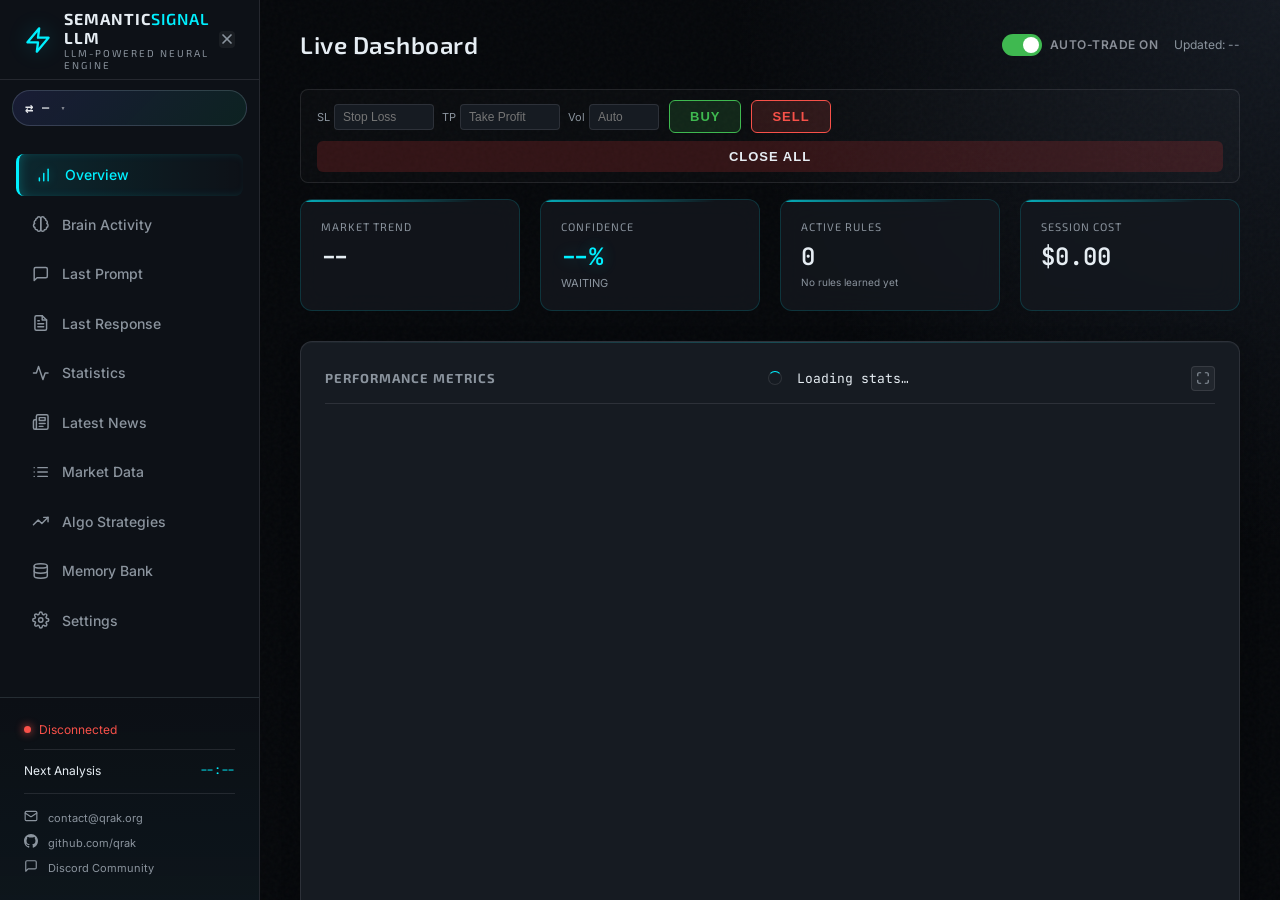
==== src/dashboard/static/index.html @ 7ed0c4a7 "Initial commit: LLM_Trader latest version" ====
<!DOCTYPE html>
<html lang="en">
<head>
    <meta charset="UTF-8">
    <meta name="viewport" content="width=device-width, initial-scale=1.0">
    <title>Semantic Signal LLM</title>
    <meta name="description" content="Semantic Signal LLM Dashboard for Crypto Trading Neural Engine">
    <meta property="og:title" content="Semantic Signal LLM">
    <meta property="og:description" content="Semantic Signal LLM Dashboard for Crypto Trading Neural Engine">
    <link rel="stylesheet" href="css/style.css?v=6.6">
    <link rel="stylesheet" href="css/symbol_picker.css?v=6.6">
    <link rel="preconnect" href="https://fonts.googleapis.com">
    <link rel="preconnect" href="https://fonts.gstatic.com" crossorigin>
    <link href="https://fonts.googleapis.com/css2?family=Exo+2:wght@300;400;500;600;700&family=Inter:wght@300;400;500;600;700&family=JetBrains+Mono:wght@400;700&display=swap" rel="stylesheet">
    <script src="https://cdn.jsdelivr.net/npm/apexcharts"></script>
    <script type="text/javascript" src="https://unpkg.com/vis-network/standalone/umd/vis-network.min.js"></script>
    <script src="https://cdn.jsdelivr.net/npm/marked/marked.min.js"></script>
    <script src="https://cdn.jsdelivr.net/npm/dompurify@3.0.6/dist/purify.min.js"></script>
</head>
<body>
    <a href="#content-area" class="skip-link">Skip to main content</a>
    <div id="app-container">
        <aside id="sidebar">
            <div class="sidebar-header">
                <div class="logo">
                    <span class="logo-icon"><svg width="28" height="28" viewBox="0 0 24 24" fill="none" stroke="currentColor" stroke-width="2" stroke-linecap="round" stroke-linejoin="round"><polygon points="13 2 3 14 12 14 11 22 21 10 12 10 13 2"/></svg></span>
                    <div>
                        <h1>SEMANTIC<span class="highlight">SIGNAL</span> LLM</h1>
                        <div class="subtitle">LLM-POWERED NEURAL ENGINE</div>
                    </div>
                </div>
                <button id="mobile-menu-close" class="icon-btn-xs mobile-close-btn" aria-label="Close menu" aria-expanded="true" aria-controls="sidebar"><svg width="16" height="16" viewBox="0 0 24 24" fill="none" stroke="currentColor" stroke-width="2.5" stroke-linecap="round" stroke-linejoin="round"><line x1="18" y1="6" x2="6" y2="18"/><line x1="6" y1="6" x2="18" y2="18"/></svg></button>
            </div>

            <!-- Global Fast Trading Mode badge — visible on all tabs -->
            <div id="fast-global-badge" class="fast-global-badge" style="display:none;" aria-live="polite">
                <span class="fast-global-icon">&#x26A1;</span>
                <span>FAST TRADING ACTIVE</span>
            </div>

            <!-- Active symbol pill — click to change trading pair -->
            <button id="symbol-pill" type="button" title="Changer de marché">
                <span class="symbol-pill-icon" aria-hidden="true">⇄</span>
                <span class="symbol-pill-label">—</span>
                <span class="symbol-pill-caret" aria-hidden="true">▾</span>
            </button>

            <div class="sidebar-nav" role="tablist" aria-label="Dashboard Navigation">
                <span class="tab-btn active" data-target="tab-overview" role="tab" aria-selected="true" aria-controls="tab-overview" id="nav-overview" tabindex="0">
                    <span class="icon" aria-hidden="true"><svg width="18" height="18" viewBox="0 0 24 24" fill="none" stroke="currentColor" stroke-width="2" stroke-linecap="round" stroke-linejoin="round"><line x1="12" y1="20" x2="12" y2="10"/><line x1="18" y1="20" x2="18" y2="4"/><line x1="6" y1="20" x2="6" y2="16"/></svg></span> Overview
                </span>
                <span class="tab-btn" data-target="tab-brain" role="tab" aria-selected="false" aria-controls="tab-brain" id="nav-brain" tabindex="0">
                    <span class="icon" aria-hidden="true"><svg width="18" height="18" viewBox="0 0 24 24" fill="none" stroke="currentColor" stroke-width="2" stroke-linecap="round" stroke-linejoin="round"><path d="M9.5 2A2.5 2.5 0 0 1 12 4.5v15a2.5 2.5 0 0 1-4.96.44 2.5 2.5 0 0 1-2.96-3.08 3 3 0 0 1-.34-5.58 2.5 2.5 0 0 1 1.32-4.24 2.5 2.5 0 0 1 1.98-3A2.5 2.5 0 0 1 9.5 2Z"/><path d="M14.5 2A2.5 2.5 0 0 0 12 4.5v15a2.5 2.5 0 0 0 4.96.44 2.5 2.5 0 0 0 2.96-3.08 3 3 0 0 0 .34-5.58 2.5 2.5 0 0 0-1.32-4.24 2.5 2.5 0 0 0-1.98-3A2.5 2.5 0 0 0 14.5 2Z"/></svg></span> Brain Activity
                </span>
                <span class="tab-btn" data-target="tab-prompt" role="tab" aria-selected="false" aria-controls="tab-prompt" id="nav-prompt" tabindex="0">
                    <span class="icon" aria-hidden="true"><svg width="18" height="18" viewBox="0 0 24 24" fill="none" stroke="currentColor" stroke-width="2" stroke-linecap="round" stroke-linejoin="round"><path d="M21 15a2 2 0 0 1-2 2H7l-4 4V5a2 2 0 0 1 2-2h14a2 2 0 0 1 2 2z"/></svg></span> Last Prompt
                </span>
                <span class="tab-btn" data-target="tab-response" role="tab" aria-selected="false" aria-controls="tab-response" id="nav-response" tabindex="0">
                    <span class="icon" aria-hidden="true"><svg width="18" height="18" viewBox="0 0 24 24" fill="none" stroke="currentColor" stroke-width="2" stroke-linecap="round" stroke-linejoin="round"><path d="M14 2H6a2 2 0 0 0-2 2v16a2 2 0 0 0 2 2h12a2 2 0 0 0 2-2V8z"/><polyline points="14 2 14 8 20 8"/><line x1="16" y1="13" x2="8" y2="13"/><line x1="16" y1="17" x2="8" y2="17"/><polyline points="10 9 9 9 8 9"/></svg></span> Last Response
                </span>
                <span class="tab-btn" data-target="tab-stats" role="tab" aria-selected="false" aria-controls="tab-stats" id="nav-stats" tabindex="0">
                    <span class="icon" aria-hidden="true"><svg width="18" height="18" viewBox="0 0 24 24" fill="none" stroke="currentColor" stroke-width="2" stroke-linecap="round" stroke-linejoin="round"><polyline points="22 12 18 12 15 21 9 3 6 12 2 12"/></svg></span> Statistics
                </span>
                <span class="tab-btn" data-target="tab-news" role="tab" aria-selected="false" aria-controls="tab-news" id="nav-news" tabindex="0">
                    <span class="icon" aria-hidden="true"><svg width="18" height="18" viewBox="0 0 24 24" fill="none" stroke="currentColor" stroke-width="2" stroke-linecap="round" stroke-linejoin="round"><path d="M4 22h16a2 2 0 0 0 2-2V4a2 2 0 0 0-2-2H8a2 2 0 0 0-2 2v16a2 2 0 0 1-2 2Zm0 0a2 2 0 0 1-2-2v-9c0-1.1.9-2 2-2h2"/><path d="M18 14h-8"/><path d="M15 18h-5"/><path d="M10 6h8v4h-8V6Z"/></svg></span> Latest News
                </span>
                <span class="tab-btn" data-target="tab-market" role="tab" aria-selected="false" aria-controls="tab-market" id="nav-market" tabindex="0">
                    <span class="icon" aria-hidden="true"><svg width="18" height="18" viewBox="0 0 24 24" fill="none" stroke="currentColor" stroke-width="2" stroke-linecap="round" stroke-linejoin="round"><path d="M8 6h13"/><path d="M8 12h13"/><path d="M8 18h13"/><path d="M3 6h.01"/><path d="M3 12h.01"/><path d="M3 18h.01"/></svg></span> Market Data
                </span>
                <span class="tab-btn" data-target="tab-algo" role="tab" aria-selected="false" aria-controls="tab-algo" id="nav-algo" tabindex="0">
                    <span class="icon" aria-hidden="true"><svg width="18" height="18" viewBox="0 0 24 24" fill="none" stroke="currentColor" stroke-width="2" stroke-linecap="round" stroke-linejoin="round"><polyline points="22 7 13.5 15.5 8.5 10.5 2 17"/><polyline points="16 7 22 7 22 13"/></svg></span> Algo Strategies
                </span>
                <span class="tab-btn" data-target="tab-memory" role="tab" aria-selected="false" aria-controls="tab-memory" id="nav-memory" tabindex="0">
                    <span class="icon" aria-hidden="true"><svg width="18" height="18" viewBox="0 0 24 24" fill="none" stroke="currentColor" stroke-width="2" stroke-linecap="round" stroke-linejoin="round"><ellipse cx="12" cy="5" rx="9" ry="3"/><path d="M21 12c0 1.66-4 3-9 3s-9-1.34-9-3"/><path d="M3 5v14c0 1.66 4 3 9 3s9-1.34 9-3V5"/></svg></span> Memory Bank
                </span>
                <span class="tab-btn" data-target="tab-settings" role="tab" aria-selected="false" aria-controls="tab-settings" id="nav-settings" tabindex="0">
                    <span class="icon" aria-hidden="true"><svg width="18" height="18" viewBox="0 0 24 24" fill="none" stroke="currentColor" stroke-width="2" stroke-linecap="round" stroke-linejoin="round"><circle cx="12" cy="12" r="3"/><path d="M19.4 15a1.65 1.65 0 0 0 .33 1.82l.06.06a2 2 0 0 1 0 2.83 2 2 0 0 1-2.83 0l-.06-.06a1.65 1.65 0 0 0-1.82-.33 1.65 1.65 0 0 0-1 1.51V21a2 2 0 0 1-2 2 2 2 0 0 1-2-2v-.09A1.65 1.65 0 0 0 9 19.4a1.65 1.65 0 0 0-1.82.33l-.06.06a2 2 0 0 1-2.83 0 2 2 0 0 1 0-2.83l.06-.06A1.65 1.65 0 0 0 4.68 15a1.65 1.65 0 0 0-1.51-1H3a2 2 0 0 1-2-2 2 2 0 0 1 2-2h.09A1.65 1.65 0 0 0 4.6 9a1.65 1.65 0 0 0-.33-1.82l-.06-.06a2 2 0 0 1 0-2.83 2 2 0 0 1 2.83 0l.06.06A1.65 1.65 0 0 0 9 4.68a1.65 1.65 0 0 0 1-1.51V3a2 2 0 0 1 2-2 2 2 0 0 1 2 2v.09a1.65 1.65 0 0 0 1 1.51 1.65 1.65 0 0 0 1.82-.33l.06-.06a2 2 0 0 1 2.83 0 2 2 0 0 1 0 2.83l-.06.06A1.65 1.65 0 0 0 19.4 9a1.65 1.65 0 0 0 1.51 1H21a2 2 0 0 1 2 2 2 2 0 0 1-2 2h-.09a1.65 1.65 0 0 0-1.51 1z"/></svg></span> Settings
                </span>
            </div>

            <div class="sidebar-footer">
                <div class="status-indicator" role="status" aria-live="polite">
                    <div class="status-dot" aria-hidden="true"></div>
                    <span id="connection-status">Connecting…</span>
                </div>
                <!-- Hidden legacy fields for main.js compatibility -->
                <!-- Legacy fields removed. -->
                <div class="next-update">
                    <span class="label">Next Analysis</span>
                    <span id="next-analysis" class="value">--:--</span>
                </div>
                
                <div class="contact-list">
                    <a href="mailto:contact@qrak.org" class="contact-item" aria-label="Email contact">
                        <span class="icon" aria-hidden="true"><svg width="14" height="14" viewBox="0 0 24 24" fill="none" stroke="currentColor" stroke-width="2" stroke-linecap="round" stroke-linejoin="round"><rect x="2" y="4" width="20" height="16" rx="2"/><path d="m22 7-8.97 5.7a1.94 1.94 0 0 1-2.06 0L2 7"/></svg></span>
                        <span>contact@qrak.org</span>
                    </a>
                    <a href="https://github.com/qrak" target="_blank" rel="noopener noreferrer" class="contact-item" aria-label="GitHub profile">
                        <span class="icon" aria-hidden="true"><svg width="14" height="14" viewBox="0 0 24 24" fill="currentColor"><path d="M12 0c-6.626 0-12 5.373-12 12 0 5.302 3.438 9.8 8.207 11.387.599.111.793-.261.793-.577v-2.234c-3.338.726-4.033-1.416-4.033-1.416-.546-1.387-1.333-1.756-1.333-1.756-1.089-.745.083-.729.083-.729 1.205.084 1.839 1.237 1.839 1.237 1.07 1.834 2.807 1.304 3.492.997.107-.775.418-1.305.762-1.604-2.665-.305-5.467-1.334-5.467-5.931 0-1.311.469-2.381 1.236-3.221-.124-.303-.535-1.524.117-3.176 0 0 1.008-.322 3.301 1.23.957-.266 1.983-.399 3.003-.404 1.02.005 2.047.138 3.006.404 2.291-1.552 3.297-1.23 3.297-1.23.653 1.653.242 2.874.118 3.176.77.84 1.235 1.911 1.235 3.221 0 4.609-2.807 5.624-5.479 5.921.43.372.823 1.102.823 2.222v3.293c0 .319.192.694.801.576 4.765-1.589 8.199-6.086 8.199-11.386 0-6.627-5.373-12-12-12z"/></svg></span>
                        <span>github.com/qrak</span>
                    </a>
                    <a href="https://discord.gg/ZC48aTTqR2" target="_blank" rel="noopener noreferrer" class="contact-item" aria-label="Discord server">
                        <span class="icon" aria-hidden="true"><svg width="14" height="14" viewBox="0 0 24 24" fill="none" stroke="currentColor" stroke-width="2" stroke-linecap="round" stroke-linejoin="round"><path d="M21 15a2 2 0 0 1-2 2H7l-4 4V5a2 2 0 0 1 2-2h14a2 2 0 0 1 2 2z"/></svg></span>
                        <span>Discord Community</span>
                    </a>
                </div>
            </div>
        </aside>

        <main id="content-area" tabindex="-1">
            <!-- Mobile Header (visible only on mobile) -->
            <div id="mobile-header">
                <button id="mobile-menu-toggle" class="icon-btn-xs" aria-label="Open menu" aria-expanded="false" aria-controls="sidebar"><svg width="20" height="20" viewBox="0 0 24 24" fill="none" stroke="currentColor" stroke-width="2" stroke-linecap="round" stroke-linejoin="round"><line x1="4" y1="6" x2="20" y2="6"/><line x1="4" y1="12" x2="20" y2="12"/><line x1="4" y1="18" x2="20" y2="18"/></svg></button>
            </div>

            <!-- Global Fast Trading banner — sticky top of content, all tabs -->
            <div id="fast-global-banner" class="fast-global-banner" style="display:none;" role="status" aria-live="polite">
                <span class="fast-banner-live">
                    <span class="fast-banner-dot"></span>
                    <span class="fast-banner-label">Fast Trading</span>
                </span>
                <span class="fast-banner-badge">ALGO</span>
                <span class="fast-banner-desc">Executing on algo signals</span>
                <button id="fast-banner-toggle" class="fast-banner-toggle" type="button" aria-expanded="false" aria-controls="fast-banner-inspector">
                    Inspect Live Logic
                </button>
                <button id="fast-banner-clear" class="fast-banner-clear" type="button" title="Clear inspector history" style="display:none;">
                    &#x1F5D1; Clear
                </button>
                <a class="fast-banner-cta" href="#" onclick="(function(){document.querySelector('[data-target=tab-algo]').click();return false;})();">
                    View Algo Panel
                    <svg width="10" height="10" viewBox="0 0 12 12" fill="none" stroke="currentColor" stroke-width="2" stroke-linecap="round" stroke-linejoin="round"><path d="M2 10L10 2M10 2H4M10 2v6"/></svg>
                </a>
            </div>
            <div id="fast-banner-inspector" class="fast-banner-inspector" style="display:none;">
                <div class="fast-banner-inspector-head">
                    <div class="fast-banner-inspector-title">Live algo reasoning</div>
                    <div id="fast-banner-inspector-summary" class="fast-banner-inspector-summary">Waiting for fast cycle…</div>
                </div>
                <div id="fast-banner-inspector-log" class="fast-banner-inspector-log">
                    <div class="empty-state"><p>No fast diagnostics yet.</p></div>
                </div>
            </div>

            <!-- Capital top-up alert banner — shown when risk manager refuses a trade -->
            <div id="capital-alert-banner" class="capital-alert-banner" style="display:none;" role="alert" aria-live="assertive">
                <span class="capital-alert-live">
                    <span class="capital-alert-dot"></span>
                    <span class="capital-alert-label">Capital Insuffisant</span>
                </span>
                <span class="capital-alert-badge" id="capital-alert-symbol">—</span>
                <div class="capital-alert-body">
                    <div class="capital-alert-headline" id="capital-alert-headline">
                        Position sous le minimum broker
                    </div>
                    <div class="capital-alert-metrics">
                        <span class="capital-alert-metric">
                            <span class="cam-label">Recharger</span>
                            <span class="cam-value cam-value-warn" id="capital-alert-topup">$0</span>
                        </span>
                        <span class="capital-alert-sep">→</span>
                        <span class="capital-alert-metric">
                            <span class="cam-label">Lot min</span>
                            <span class="cam-value" id="capital-alert-lots">0</span>
                        </span>
                        <span class="capital-alert-metric">
                            <span class="cam-label">Notionnel</span>
                            <span class="cam-value" id="capital-alert-notional">$0</span>
                        </span>
                        <span class="capital-alert-metric">
                            <span class="cam-label">Levier</span>
                            <span class="cam-value" id="capital-alert-leverage">1x</span>
                        </span>
                        <span class="capital-alert-sep">⇒</span>
                        <span class="capital-alert-metric">
                            <span class="cam-label">TP</span>
                            <span class="cam-value cam-value-gain" id="capital-alert-tp">+$0</span>
                        </span>
                        <span class="capital-alert-metric">
                            <span class="cam-label">SL</span>
                            <span class="cam-value cam-value-loss" id="capital-alert-sl">-$0</span>
                        </span>
                    </div>
                </div>
                <button id="capital-alert-dismiss" class="capital-alert-close" aria-label="Dismiss">
                    <svg width="14" height="14" viewBox="0 0 24 24" fill="none" stroke="currentColor" stroke-width="2.5" stroke-linecap="round" stroke-linejoin="round"><line x1="18" y1="6" x2="6" y2="18"/><line x1="6" y1="6" x2="18" y2="18"/></svg>
                </button>
            </div>

            <!-- Tab: Overview -->
            <div id="tab-overview" class="tab-content active" role="tabpanel" aria-labelledby="nav-overview">
                <header class="tab-header">
                    <h2>Live Dashboard</h2>
                    <div style="display: flex; align-items: center; gap: 16px;">
                        <span id="market-hours-badge" class="market-hours-badge" style="display: none;">Market Status</span>
                        <label class="auto-trade-toggle" title="Enable/disable automatic order execution">
                            <input type="checkbox" id="auto-trade-checkbox" checked>
                            <span class="toggle-slider"></span>
                            <span class="toggle-label" id="auto-trade-label">Auto-Trade ON</span>
                        </label>
                        <span id="last-updated" style="font-size: 12px; color: var(--text-muted);">Updated: --</span>
                    </div>
                </header>

                <!-- Last AI Analysis Banner -->
                <div id="ai-analysis-banner" class="ai-analysis-banner" style="display: none;">
                    <div class="ai-banner-header">
                        <span class="ai-banner-icon">🧠</span>
                        <span class="ai-banner-title">Last AI Analysis</span>
                        <span id="ai-banner-signal" class="ai-banner-signal"></span>
                        <span id="ai-banner-confidence" class="ai-banner-confidence"></span>
                        <span id="ai-banner-rating" class="ai-banner-rating"></span>
                    </div>
                    <div class="ai-banner-details">
                        <span id="ai-banner-entry" class="ai-banner-detail" title="Entry Price"></span>
                        <span id="ai-banner-sl" class="ai-banner-detail ai-banner-sl" title="Stop Loss"></span>
                        <span id="ai-banner-tp" class="ai-banner-detail ai-banner-tp" title="Take Profit"></span>
                        <span id="ai-banner-rr" class="ai-banner-detail" title="Risk/Reward Ratio"></span>
                        <span id="ai-banner-size" class="ai-banner-detail" title="Position Size"></span>
                        <span id="ai-banner-setup" class="ai-banner-detail ai-banner-setup" title="Setup Type"></span>
                    </div>
                    <div id="ai-banner-reasoning" class="ai-banner-reasoning"></div>
                </div>

                <!-- Manual Trading Controls -->
                <div class="manual-trade-panel">
                    <div id="manual-trade-open" class="manual-trade-group" style="display: flex;">
                        <div class="manual-trade-inputs">
                            <label>SL <input type="number" id="manual-sl" step="0.01" placeholder="Stop Loss" class="manual-input"></label>
                            <label>TP <input type="number" id="manual-tp" step="0.01" placeholder="Take Profit" class="manual-input"></label>
                            <label>Vol <input type="number" id="manual-volume" step="0.1" min="0.1" placeholder="Auto" class="manual-input manual-input-sm" title="Volume in lots (empty = auto-size)"></label>
                        </div>
                        <button id="btn-manual-buy" class="btn-manual-trade btn-buy" title="Open LONG position (AI will monitor)">BUY</button>
                        <button id="btn-manual-sell" class="btn-manual-trade btn-sell" title="Open SHORT position (AI will monitor)">SELL</button>
                    </div>
                    <div id="manual-trade-close" class="manual-trade-group" style="display: none;">
                        <span id="manual-pos-info" class="manual-pos-info"></span>
                        <button id="btn-manual-close" class="btn-manual-trade btn-close" title="Close current position">CLOSE</button>
                    </div>
                    <button id="btn-manual-close-all" class="btn-manual-trade btn-close-all" title="Close ALL open broker positions">CLOSE ALL</button>
                    <div id="manual-trade-feedback" class="manual-feedback" style="display: none;"></div>
                </div>

                <div class="kpi-grid">
                    <div class="kpi-card">
                        <div class="label">Market Trend</div>
                        <div class="value" id="overview-trend" aria-live="polite">--</div>
                    </div>
                    <div class="kpi-card">
                        <div class="label">Confidence</div>
                        <div class="value highlight" id="overview-conf" aria-live="polite">--%</div>
                        <div class="sub-label" id="overview-action" aria-live="polite">WAITING</div>
                    </div>
                    <div class="kpi-card">
                        <div class="label">Active Rules</div>
                        <div class="value" id="overview-rules-count" aria-live="polite">0</div>
                        <div class="sub-label" id="overview-rules-hint" style="font-size: 10px;">No rules learned yet</div>
                    </div>
                    <div class="kpi-card">
                        <div class="label">Session Cost</div>
                        <div class="value" id="overview-cost" aria-live="polite">$0.00</div>

                    </div>
                </div>

                <section id="panel-performance" class="panel full-height-panel">
                    <div class="panel-header">
                        <h3>Performance Metrics</h3>
                        <div class="controls">
                            <span id="stats-summary" class="stats-summary-text"><span class="spinner spinner-sm"></span> Loading stats…</span>

                        </div>
                    </div>
                    <div id="performance-chart" class="chart-container"></div>
                </section>
            </div>

            <!-- Tab: Brain Activity -->
            <div id="tab-brain" class="tab-content" role="tabpanel" aria-labelledby="nav-brain">
                <header class="tab-header">
                    <h2>Neural Network State</h2>
                </header>

                <div class="stack-layout">
                    <section id="panel-synapses" class="panel large-panel">
                        <div class="panel-header">
                            <h3>Synaptic Pathways</h3>
                            <div class="legend">
                                <span class="dot buy"></span> BUY
                                <span class="dot close"></span> CLOSE
                                <span class="dot update"></span> UPDATE
                            </div>
                        </div>
                        <div id="synapse-network" class="network-container"></div>
                    </section>
                    
                    <section id="panel-visuals" class="panel visual-panel">
                        <div class="panel-header">
                            <h3>Visual Cortex Input</h3>
                            <div class="controls panel-toolbar panel-controls">

                                <button class="toolbar-btn" id="btn-minimize-visuals" title="Minimize" aria-label="Minimize visual cortex input" aria-expanded="true" aria-controls="visual-container"><svg width="14" height="14" viewBox="0 0 24 24" fill="none" stroke="currentColor" stroke-width="2" stroke-linecap="round" stroke-linejoin="round"><line x1="5" y1="12" x2="19" y2="12"></line></svg></button>
                                <button class="toolbar-btn" id="btn-lightbox-visuals" title="Fullscreen" aria-label="Fullscreen chart" aria-haspopup="dialog" aria-controls="lightbox-overlay"><svg width="14" height="14" viewBox="0 0 24 24" fill="none" stroke="currentColor" stroke-width="2" stroke-linecap="round" stroke-linejoin="round"><path d="M8 3H5a2 2 0 0 0-2 2v3m18 0V5a2 2 0 0 0-2-2h-3m0 18h3a2 2 0 0 0 2-2v-3M3 16v3a2 2 0 0 0 2 2h3"></path></svg></button>
                            </div>
                        </div>
                        <div id="visual-container" class="visual-box">
                            <img id="analysis-chart" src="" alt="No chart generated" width="800" height="450" style="display: none;">
                            <span id="no-chart-msg">No visual data available</span>
                        </div>
                    </section>
                </div>
            </div>

            <!-- Tab: Last Prompt -->
            <div id="tab-prompt" class="tab-content" role="tabpanel" aria-labelledby="nav-prompt">
                <header class="tab-header">
                    <h2>Last Prompt</h2>

                </header>
                <section class="panel full-height-panel">
                    <div class="panel-header">
                        <h3>Trading Context Sent to LLM</h3>
                        <div class="controls">
                            <span id="prompt-meta" class="meta-info"></span>
                            <button id="btn-copy-prompt" class="copy-btn" aria-label="Copy prompt to clipboard"><svg width="14" height="14" viewBox="0 0 24 24" fill="none" stroke="currentColor" stroke-width="2" stroke-linecap="round" stroke-linejoin="round"><rect x="9" y="9" width="13" height="13" rx="2" ry="2"/><path d="M5 15H4a2 2 0 0 1-2-2V4a2 2 0 0 1 2-2h9a2 2 0 0 1 2 2v1"/></svg>Copy</button>
                        </div>
                    </div>
                    <div id="prompt-viewer" class="discord-content">
                        <div class="empty-state">
                            <div class="spinner"></div>
                            <div class="empty-state-text">Loading trading context…</div>
                        </div>
                    </div>
                </section>
            </div>

            <!-- Tab: Last Response -->
            <div id="tab-response" class="tab-content" role="tabpanel" aria-labelledby="nav-response">
                <header class="tab-header">
                    <h2>Last Response</h2>

                </header>
                <section class="panel full-height-panel">
                    <div class="panel-header">
                        <h3>LLM Analysis Output</h3>
                        <div class="controls">
                            <span id="response-meta" class="meta-info"></span>
                            <button id="btn-copy-response" class="copy-btn" aria-label="Copy response to clipboard"><svg width="14" height="14" viewBox="0 0 24 24" fill="none" stroke="currentColor" stroke-width="2" stroke-linecap="round" stroke-linejoin="round"><rect x="9" y="9" width="13" height="13" rx="2" ry="2"/><path d="M5 15H4a2 2 0 0 1-2-2V4a2 2 0 0 1 2-2h9a2 2 0 0 1 2 2v1"/></svg>Copy</button>
                        </div>
                    </div>
                    <div id="response-viewer" class="discord-content">
                        <div class="empty-state">
                            <div class="spinner"></div>
                            <div class="empty-state-text">Loading analysis output…</div>
                        </div>
                    </div>
                </section>
            </div>

            <!-- Tab: Statistics -->
            <div id="tab-stats" class="tab-content" role="tabpanel" aria-labelledby="nav-stats">
                <header class="tab-header">
                    <h2>Trading Statistics</h2>

                </header>
                <div id="statistics-content">
                    <div class="empty-state">
                        <div class="spinner"></div>
                        <div class="empty-state-text">Loading trading statistics…</div>
                    </div>
                </div>
            </div>

            <!-- Tab: Latest News -->
            <div id="tab-news" class="tab-content" role="tabpanel" aria-labelledby="nav-news">
                <header class="tab-header">
                    <h2 id="news-panel-title">Latest News</h2>

                </header>
                <div id="news-content">
                    <div class="empty-state">
                        <div class="spinner"></div>
                        <div class="empty-state-text">Loading latest news…</div>
                    </div>
                </div>
            </div>

            <!-- Tab: Market Data -->
            <div id="tab-market" class="tab-content" role="tabpanel" aria-labelledby="nav-market">
                <header class="tab-header">
                    <h2>Active Market Position</h2>

                </header>
                
                <section id="panel-position" class="panel">
                    <div class="panel-header">
                        <h3>Position Details</h3>
                    </div>
                    <div id="position-content" class="position-details-container">
                        <div class="no-position">
                            <span class="no-position-icon"><svg width="32" height="32" viewBox="0 0 24 24" fill="none" stroke="currentColor" stroke-width="1.5" stroke-linecap="round" stroke-linejoin="round"><path d="M22 12h-6l-2 3h-4l-2-3H2"/><path d="M5.45 5.11 2 12v6a2 2 0 0 0 2 2h16a2 2 0 0 0 2-2v-6l-3.45-6.89A2 2 0 0 0 16.76 4H7.24a2 2 0 0 0-1.79 1.11z"/></svg></span>
                            <span>No active positions</span>
                        </div>
                    </div>
                </section>
            </div>

            <!-- Tab: Algo Strategies -->
            <div id="tab-algo" class="tab-content" role="tabpanel" aria-labelledby="nav-algo">
                <header class="tab-header">
                    <h2>
                        Algo Strategy Signals
                        <span id="fast-trade-indicator" class="fast-trade-active-badge" style="display:none;" title="Fast Trading Mode active"><span class="fast-badge-dot"></span>ALGO</span>
                    </h2>
                    <div style="display:flex; align-items:center; gap:12px;">
                        <span id="algo-last-updated" style="font-size: 12px; color: var(--text-muted);">--</span>
                        <label class="auto-trade-toggle fast-trade-toggle" title="Enable to trade on algo signals; AI keeps running for correction">
                            <input type="checkbox" id="fast-trade-checkbox">
                            <span class="toggle-slider"></span>
                            <span class="toggle-label" id="fast-trade-label">Fast Trade OFF</span>
                        </label>
                    </div>
                </header>

                <section id="panel-algo-regime" class="panel">
                    <div class="panel-header"><h3>Market Regime</h3></div>
                    <div id="algo-regime-content" class="algo-regime-bar">
                        <div class="empty-state"><div class="spinner"></div><p>Waiting for analysis cycle…</p></div>
                    </div>
                </section>

                <section id="panel-algo-signals" class="panel">
                    <div class="panel-header"><h3>Strategy Signals</h3></div>
                    <div id="algo-signals-table" class="algo-signals-wrap">
                        <div class="empty-state"><p>No signals yet.</p></div>
                    </div>
                </section>

                <section id="panel-algo-consensus" class="panel">
                    <div class="panel-header"><h3>Consensus</h3></div>
                    <div id="algo-consensus-content" class="algo-consensus">
                        <div class="empty-state"><p>--</p></div>
                    </div>
                </section>

                <section id="panel-fast-guard" class="panel">
                    <div class="panel-header">
                        <h3>Fast Trading Safety Guards</h3>
                        <span class="panel-subtitle">Protection vs. overtrading and drawdowns</span>
                    </div>
                    <div id="fast-guard-content" class="fast-guard">
                        <div class="empty-state"><p>Loading guard state…</p></div>
                    </div>
                </section>
            </div>

            <!-- Tab: Memory Bank -->
            <div id="tab-memory" class="tab-content" role="tabpanel" aria-labelledby="nav-memory">
                <header class="tab-header">
                    <h2>Vector Experience Database</h2>
                </header>

                <section id="panel-vectors" class="panel full-height-panel">
                    <div id="vector-content">
                        <div class="empty-state">
                            <div class="spinner"></div>
                            <div class="empty-state-text">Loading vector database…</div>
                        </div>
                    </div>
                </section>
            </div>

            <!-- Tab: Settings -->
            <div id="tab-settings" class="tab-content" role="tabpanel" aria-labelledby="nav-settings">
                <header class="tab-header">
                    <h2>Trading Settings</h2>
                    <span id="settings-feedback" class="settings-feedback" style="display:none;"></span>
                </header>

                <div id="settings-panel-content" class="settings-grid">
                    <!-- Style Presets -->
                    <section class="settings-section">
                        <h3 class="settings-section-title">Trading Style</h3>
                        <div class="preset-row">
                            <button class="preset-btn preset-aggressive" data-preset="aggressive" title="Mode agressif : trailing serré, pas de débat IA, exécution rapide. Pour les marchés volatils avec des tendances claires.">
                                <span class="preset-icon">&#9889;</span>
                                <span class="preset-label">Aggressive</span>
                                <span class="preset-desc">Tight trailing, no debate, max speed</span>
                            </button>
                            <button class="preset-btn preset-moderate" data-preset="moderate" title="Mode équilibré : trailing modéré, débat IA activé, bon ratio risque/rendement. Recommandé pour la plupart des conditions.">
                                <span class="preset-icon">&#9878;</span>
                                <span class="preset-label">Moderate</span>
                                <span class="preset-desc">Balanced risk/reward, debate ON</span>
                            </button>
                            <button class="preset-btn preset-conservative" data-preset="conservative" title="Mode prudent : take profit partiel, débat complet, taille de position réduite. Pour les marchés incertains ou latéraux.">
                                <span class="preset-icon">&#128737;</span>
                                <span class="preset-label">Conservative</span>
                                <span class="preset-desc">Partial TP, full debate, lower caps</span>
                            </button>
                        </div>
                    </section>

                    <!-- Timeframe & Analysis -->
                    <section class="settings-section">
                        <h3 class="settings-section-title">Timeframe &amp; Analysis</h3>
                        <div class="settings-row">
                            <label class="settings-label" for="set-timeframe" title="Intervalle des bougies pour l'analyse technique (ex: 5m, 15m, 30m, 1h, 4h). Détermine la fréquence d'analyse.">Timeframe</label>
                            <select id="set-timeframe" class="settings-select"><option>30m</option></select>
                        </div>
                        <div class="settings-row">
                            <label class="settings-label" for="set-cooldown" title="Temps minimum (en minutes) entre deux analyses IA. 0 = analyse à chaque bougie. Augmenter pour réduire les coûts API.">Analysis Cooldown (min)</label>
                            <input id="set-cooldown" type="number" min="0" max="120" step="1" class="settings-input" value="0">
                        </div>
                        <div class="settings-row">
                            <label class="settings-label" for="set-candles" title="Nombre de bougies historiques utilisées pour le calcul des indicateurs techniques (RSI, MACD, ATR…). Plus = plus de contexte, mais plus lent.">Candle Limit (calc)</label>
                            <input id="set-candles" type="number" min="50" max="2000" step="1" class="settings-input" value="999">
                        </div>
                        <div class="settings-row">
                            <label class="settings-label" for="set-chart-candles" title="Nombre de bougies affichées sur le graphique envoyé à l'IA pour l'analyse visuelle. Plus = vue plus large, mais image plus dense.">Chart Candles (AI)</label>
                            <input id="set-chart-candles" type="number" min="20" max="500" step="1" class="settings-input" value="125">
                        </div>
                    </section>

                    <!-- Execution Engine -->
                    <section class="settings-section">
                        <h3 class="settings-section-title">Execution Engine</h3>
                        <div class="settings-row">
                            <label class="settings-label" for="set-trailing" title="Active le trailing stop : le SL suit le prix quand il monte (LONG) ou descend (SHORT), protégeant les gains en cours.">Trailing Stop</label>
                            <label class="settings-toggle"><input id="set-trailing" type="checkbox" checked><span class="toggle-slider"></span></label>
                        </div>
                        <div class="settings-row">
                            <label class="settings-label" for="set-atr-mult" title="Distance du trailing stop en multiples d'ATR. Plus bas = trailing serré (prend les profits tôt). Plus haut = laisse respirer le trade.">ATR Multiplier <span id="set-atr-mult-display" class="range-display">2.0</span></label>
                            <input id="set-atr-mult" type="range" min="0.5" max="5" step="0.1" value="2.0" class="settings-range">
                        </div>
                        <div class="settings-row">
                            <label class="settings-label" for="set-breakeven" title="Quand le premier take profit (TP1) est atteint, déplace le SL au prix d'entrée. Élimine le risque de perte sur le reste de la position.">Breakeven on TP1</label>
                            <label class="settings-toggle"><input id="set-breakeven" type="checkbox" checked><span class="toggle-slider"></span></label>
                        </div>
                        <div class="settings-row">
                            <label class="settings-label" for="set-partial" title="Ferme une partie de la position au TP1, laisse le reste courir vers TP2/TP3. Sécurise des gains tout en gardant du potentiel.">Partial Take Profit</label>
                            <label class="settings-toggle"><input id="set-partial" type="checkbox"><span class="toggle-slider"></span></label>
                        </div>
                    </section>

                    <!-- Debate -->
                    <section class="settings-section">
                        <h3 class="settings-section-title">AI Debate</h3>
                        <div class="settings-row">
                            <label class="settings-label" for="set-debate" title="Active le débat Bull vs Bear : une 2e analyse IA challenge la décision initiale. Réduit les biais de confirmation, mais double le coût API.">Bull/Bear Debate</label>
                            <label class="settings-toggle"><input id="set-debate" type="checkbox" checked><span class="toggle-slider"></span></label>
                        </div>
                        <div class="settings-row">
                            <label class="settings-label" for="set-debate-quick" title="Utilise un modèle IA plus rapide et moins cher pour le débat au lieu du modèle principal. Réduit le coût et la latence.">Quick Model</label>
                            <label class="settings-toggle"><input id="set-debate-quick" type="checkbox" checked><span class="toggle-slider"></span></label>
                        </div>
                        <div class="settings-row">
                            <label class="settings-label" for="set-debate-skip-hold" title="Si le signal initial est HOLD (ne rien faire), saute le débat. Économise un appel API quand il n'y a pas de trade à valider.">Skip for HOLD</label>
                            <label class="settings-toggle"><input id="set-debate-skip-hold" type="checkbox" checked><span class="toggle-slider"></span></label>
                        </div>
                    </section>

                    <!-- Risk & Safety -->
                    <section class="settings-section">
                        <h3 class="settings-section-title">Risk &amp; Safety</h3>
                        <div class="settings-row">
                            <label class="settings-label" for="set-max-order" title="Montant maximum en dollars par ordre. Sécurité qui empêche un trade trop gros même si l'IA le demande.">Max Order ($)</label>
                            <input id="set-max-order" type="number" min="10" max="10000" step="10" class="settings-input" value="500">
                        </div>
                        <div class="settings-row">
                            <label class="settings-label" for="set-confirm" title="Demande une confirmation manuelle (Y/N au clavier) avant chaque ordre live. Désactivé = exécution automatique immédiate.">Confirm Orders</label>
                            <label class="settings-toggle"><input id="set-confirm" type="checkbox"><span class="toggle-slider"></span></label>
                        </div>
                    </section>

                    <!-- AI Model -->
                    <section class="settings-section">
                        <h3 class="settings-section-title">AI Model</h3>
                        <div class="settings-row">
                            <label class="settings-label" for="set-temperature" title="Créativité de l'IA. 0 = déterministe (même réponse à chaque fois). 1+ = plus créatif mais moins prévisible. Recommandé : 0.5-0.8 pour le trading.">Temperature <span id="set-temperature-display" class="range-display">0.7</span></label>
                            <input id="set-temperature" type="range" min="0" max="2" step="0.05" value="0.7" class="settings-range">
                        </div>
                        <div class="settings-range-labels">
                            <span class="range-label-left">Deterministic</span>
                            <span class="range-label-mid">Balanced</span>
                            <span class="range-label-right">Creative</span>
                        </div>
                        <p class="settings-hint">0–0.3 = fiable, 0.5–0.8 = recommandé, 1+ = risqué</p>
                        <div class="settings-row">
                            <label class="settings-label" for="set-max-tokens" title="Nombre maximum de tokens (≈mots) dans la réponse de l'IA. Plus haut = réponses plus détaillées mais plus coûteuses. 32768 convient pour la plupart des modèles.">Max Tokens</label>
                            <input id="set-max-tokens" type="number" min="256" max="65536" step="256" class="settings-input" value="32768">
                        </div>
                    </section>
                </div>
            </div>

        </main>
    </div>

    <script type="module" src="main.js?v=6.6"></script>
</body>
</html>
---- src/dashboard/static/css/style.css ----
@import url('base.css');
@import url('layout.css');
@import url('components.css');
@import url('panels.css');
@import url('tables.css');
@import url('animations.css');
@import url('responsive.css');
---- src/dashboard/static/css/symbol_picker.css ----
/* Symbol picker — sidebar pill + full modal with categorised catalog */

/* --- Sidebar pill --------------------------------------------------- */
#symbol-pill {
    display: inline-flex;
    align-items: center;
    gap: 8px;
    margin: 10px 12px 4px;
    padding: 8px 12px;
    border-radius: 999px;
    background: linear-gradient(135deg, rgba(99, 102, 241, 0.14), rgba(16, 185, 129, 0.10));
    border: 1px solid rgba(148, 163, 184, 0.25);
    color: var(--text-primary, #e5e7eb);
    cursor: pointer;
    font-family: 'JetBrains Mono', monospace;
    font-size: 12px;
    font-weight: 600;
    letter-spacing: 0.04em;
    transition: all 0.18s ease;
}
#symbol-pill:hover {
    border-color: rgba(99, 102, 241, 0.6);
    transform: translateY(-1px);
    box-shadow: 0 4px 14px rgba(99, 102, 241, 0.25);
}
#symbol-pill .symbol-pill-icon { font-size: 14px; }
#symbol-pill .symbol-pill-label { letter-spacing: 0.06em; }
#symbol-pill .symbol-pill-caret { opacity: 0.55; font-size: 10px; margin-left: 2px; }

/* --- Modal shell ---------------------------------------------------- */
.symbol-picker-modal {
    position: fixed;
    inset: 0;
    z-index: 2000;
    display: none;
    align-items: center;
    justify-content: center;
    padding: 24px;
}
.symbol-picker-modal.is-open { display: flex; }
.symbol-picker-backdrop {
    position: absolute;
    inset: 0;
    background: rgba(10, 12, 22, 0.72);
    backdrop-filter: blur(6px);
    -webkit-backdrop-filter: blur(6px);
}
.symbol-picker-dialog {
    position: relative;
    width: min(1080px, 100%);
    max-height: 90vh;
    display: flex;
    flex-direction: column;
    background: linear-gradient(180deg, #111827 0%, #0b1120 100%);
    border: 1px solid rgba(99, 102, 241, 0.35);
    border-radius: 16px;
    box-shadow: 0 30px 80px rgba(0, 0, 0, 0.55);
    color: #e5e7eb;
    overflow: hidden;
}

/* Header */
.symbol-picker-header {
    display: flex;
    align-items: flex-start;
    justify-content: space-between;
    gap: 16px;
    padding: 18px 22px 14px;
    border-bottom: 1px solid rgba(148, 163, 184, 0.12);
}
.symbol-picker-header h2 {
    margin: 0;
    font-size: 18px;
    font-weight: 700;
    letter-spacing: 0.02em;
}
.symbol-picker-subtitle {
    margin: 4px 0 0;
    font-size: 12px;
    opacity: 0.7;
}
.symbol-picker-close {
    background: transparent;
    border: 1px solid rgba(148, 163, 184, 0.25);
    color: #e5e7eb;
    width: 32px;
    height: 32px;
    border-radius: 10px;
    cursor: pointer;
    font-size: 14px;
    transition: all 0.15s;
}
.symbol-picker-close:hover {
    background: rgba(239, 68, 68, 0.15);
    border-color: rgba(239, 68, 68, 0.55);
}

/* Search + current */
.symbol-picker-search {
    display: flex;
    align-items: center;
    gap: 12px;
    padding: 12px 22px;
    border-bottom: 1px solid rgba(148, 163, 184, 0.12);
}
#symbol-picker-search-input {
    flex: 1;
    padding: 9px 14px;
    border-radius: 10px;
    background: rgba(15, 23, 42, 0.7);
    border: 1px solid rgba(148, 163, 184, 0.25);
    color: #e5e7eb;
    font-family: inherit;
    font-size: 13px;
}
#symbol-picker-search-input:focus {
    outline: none;
    border-color: rgba(99, 102, 241, 0.7);
    box-shadow: 0 0 0 3px rgba(99, 102, 241, 0.18);
}
.symbol-picker-current {
    font-size: 12px;
    padding: 6px 12px;
    border-radius: 8px;
    background: rgba(16, 185, 129, 0.12);
    color: #a7f3d0;
    border: 1px solid rgba(16, 185, 129, 0.25);
    white-space: nowrap;
}
.symbol-picker-current.has-position {
    background: rgba(245, 158, 11, 0.12);
    color: #fcd34d;
    border-color: rgba(245, 158, 11, 0.35);
}

/* Body */
.symbol-picker-body {
    overflow-y: auto;
    padding: 16px 22px 20px;
    flex: 1;
}
.symbol-picker-body::-webkit-scrollbar { width: 8px; }
.symbol-picker-body::-webkit-scrollbar-thumb {
    background: rgba(148, 163, 184, 0.3);
    border-radius: 4px;
}

.symbol-category { margin-bottom: 22px; }
.symbol-category-header {
    display: flex;
    align-items: baseline;
    gap: 10px;
    margin-bottom: 10px;
    padding-bottom: 8px;
    border-bottom: 1px dashed rgba(148, 163, 184, 0.18);
}
.symbol-category-icon { font-size: 20px; }
.symbol-category-label {
    font-size: 14px;
    font-weight: 700;
    letter-spacing: 0.04em;
    text-transform: uppercase;
}
.symbol-category-desc {
    opacity: 0.55;
    font-size: 11px;
}

.symbol-category-grid {
    display: grid;
    grid-template-columns: repeat(auto-fill, minmax(230px, 1fr));
    gap: 10px;
}

/* Symbol card */
.symbol-card {
    display: flex;
    flex-direction: column;
    gap: 6px;
    text-align: left;
    padding: 12px 14px;
    background: rgba(15, 23, 42, 0.6);
    border: 1px solid rgba(148, 163, 184, 0.15);
    border-radius: 12px;
    color: inherit;
    cursor: pointer;
    font-family: inherit;
    transition: all 0.18s ease;
    position: relative;
    overflow: hidden;
}
.symbol-card::before {
    content: "";
    position: absolute;
    inset: 0;
    pointer-events: none;
    background: linear-gradient(135deg, transparent, transparent);
    opacity: 0;
    transition: opacity 0.18s;
}
.symbol-card:hover {
    border-color: rgba(99, 102, 241, 0.55);
    transform: translateY(-2px);
    box-shadow: 0 8px 22px rgba(0, 0, 0, 0.35);
}
.symbol-card:hover::before {
    opacity: 0.25;
    background: radial-gradient(circle at top right, rgba(99, 102, 241, 0.35), transparent 70%);
}

.symbol-card.is-active {
    border-color: rgba(16, 185, 129, 0.75);
    box-shadow: 0 0 0 1px rgba(16, 185, 129, 0.45), 0 6px 18px rgba(16, 185, 129, 0.2);
    background: linear-gradient(180deg, rgba(16, 185, 129, 0.12), rgba(15, 23, 42, 0.6));
}
.symbol-card.is-loading { opacity: 0.5; pointer-events: none; }

.symbol-card-top {
    display: flex;
    align-items: center;
    gap: 8px;
}
.symbol-card-icon { font-size: 20px; line-height: 1; }
.symbol-card-label {
    font-weight: 700;
    font-size: 13px;
    flex: 1;
}
.symbol-card-active {
    color: #34d399;
    font-weight: 700;
    font-size: 14px;
}
.symbol-card-sym {
    font-family: 'JetBrains Mono', monospace;
    font-size: 11px;
    opacity: 0.65;
    letter-spacing: 0.05em;
}
.symbol-card-desc {
    font-size: 11px;
    line-height: 1.4;
    opacity: 0.72;
    min-height: 30px;
}
.symbol-card-badges {
    display: flex;
    flex-wrap: wrap;
    gap: 4px;
    margin-top: 6px;
}
.symbol-card-badges .badge {
    font-size: 10px;
    padding: 2px 6px;
    border-radius: 6px;
    border: 1px solid transparent;
    letter-spacing: 0.02em;
    white-space: nowrap;
}
.vol-badge.vol-low        { background: rgba(16,185,129,.12); color:#86efac; border-color: rgba(16,185,129,.25); }
.vol-badge.vol-medium     { background: rgba(245,158,11,.12); color:#fcd34d; border-color: rgba(245,158,11,.25); }
.vol-badge.vol-high       { background: rgba(249,115,22,.14); color:#fdba74; border-color: rgba(249,115,22,.3); }
.vol-badge.vol-very_high  { background: rgba(239,68,68,.14);  color:#fca5a5; border-color: rgba(239,68,68,.35); }

.liq-badge.liq-very_high  { background: rgba(59,130,246,.14); color:#93c5fd; border-color: rgba(59,130,246,.3); }
.liq-badge.liq-high       { background: rgba(59,130,246,.10); color:#bfdbfe; border-color: rgba(59,130,246,.22); }
.liq-badge.liq-medium     { background: rgba(148,163,184,.10); color:#cbd5e1; border-color: rgba(148,163,184,.22); }
.liq-badge.liq-low        { background: rgba(148,163,184,.08); color:#94a3b8; border-color: rgba(148,163,184,.18); }

.hours-badge {
    background: rgba(168, 85, 247, .10);
    color: #d8b4fe;
    border-color: rgba(168, 85, 247, .25);
}

/* Footer */
.symbol-picker-footer {
    padding: 10px 22px 14px;
    border-top: 1px solid rgba(148, 163, 184, 0.12);
    font-size: 11px;
    opacity: 0.65;
}
.symbol-picker-footer code {
    background: rgba(99, 102, 241, 0.12);
    padding: 1px 6px;
    border-radius: 4px;
    font-size: 10px;
}

/* Mobile */
@media (max-width: 720px) {
    .symbol-picker-modal { padding: 0; }
    .symbol-picker-dialog { max-height: 100vh; border-radius: 0; }
    .symbol-category-grid { grid-template-columns: 1fr; }
}
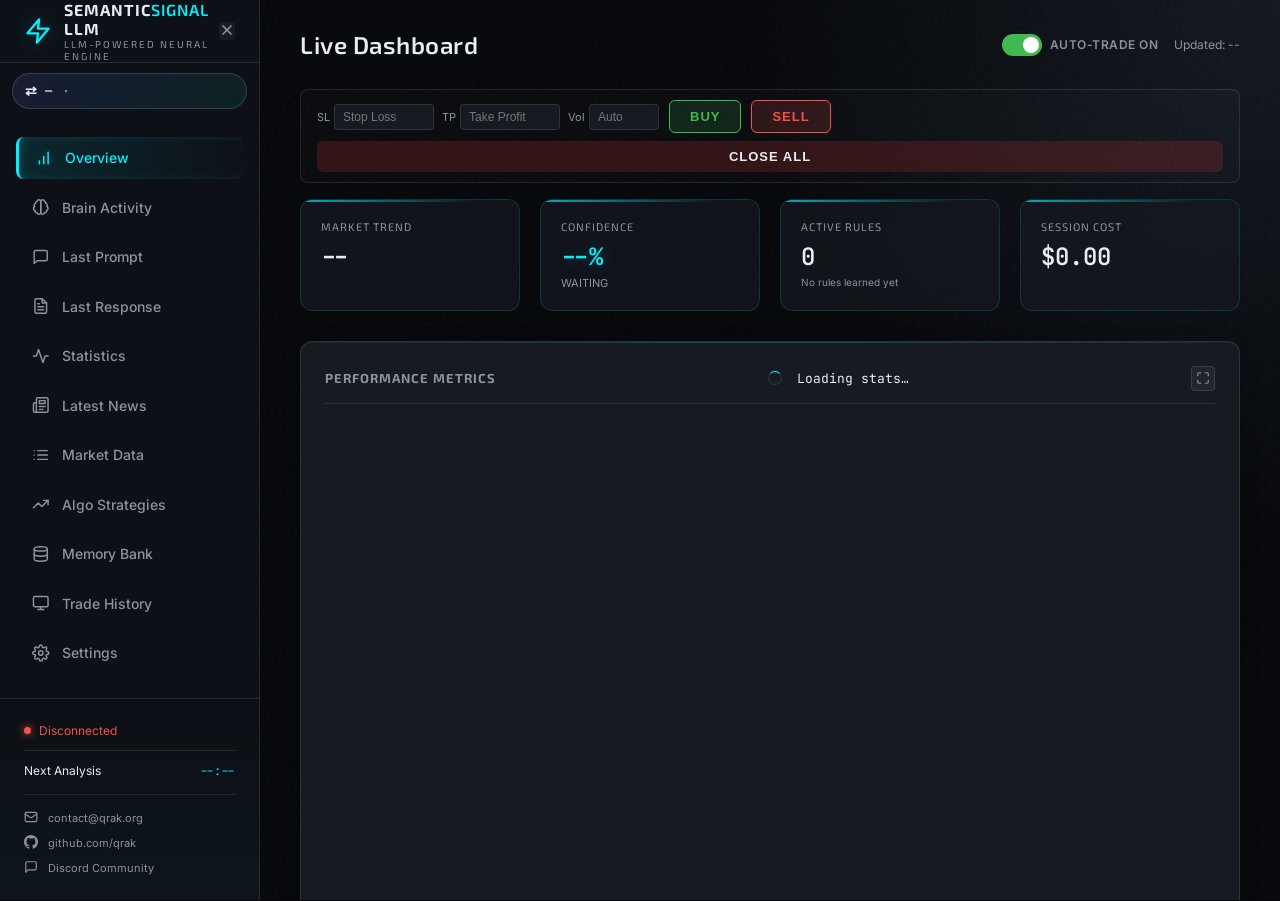
==== commit 40560dc7: "Commit 26042026" ====
--- a/src/dashboard/static/index.html
+++ b/src/dashboard/static/index.html
@@ -73,6 +73,9 @@
                 <span class="tab-btn" data-target="tab-memory" role="tab" aria-selected="false" aria-controls="tab-memory" id="nav-memory" tabindex="0">
                     <span class="icon" aria-hidden="true"><svg width="18" height="18" viewBox="0 0 24 24" fill="none" stroke="currentColor" stroke-width="2" stroke-linecap="round" stroke-linejoin="round"><ellipse cx="12" cy="5" rx="9" ry="3"/><path d="M21 12c0 1.66-4 3-9 3s-9-1.34-9-3"/><path d="M3 5v14c0 1.66 4 3 9 3s9-1.34 9-3V5"/></svg></span> Memory Bank
                 </span>
+                <span class="tab-btn" data-target="tab-history" role="tab" aria-selected="false" aria-controls="tab-history" id="nav-history" tabindex="0">
+                    <span class="icon" aria-hidden="true"><svg width="18" height="18" viewBox="0 0 24 24" fill="none" stroke="currentColor" stroke-width="2" stroke-linecap="round" stroke-linejoin="round"><rect x="2" y="3" width="20" height="14" rx="2"/><line x1="8" y1="21" x2="16" y2="21"/><line x1="12" y1="17" x2="12" y2="21"/></svg></span> Trade History
+                </span>
                 <span class="tab-btn" data-target="tab-settings" role="tab" aria-selected="false" aria-controls="tab-settings" id="nav-settings" tabindex="0">
                     <span class="icon" aria-hidden="true"><svg width="18" height="18" viewBox="0 0 24 24" fill="none" stroke="currentColor" stroke-width="2" stroke-linecap="round" stroke-linejoin="round"><circle cx="12" cy="12" r="3"/><path d="M19.4 15a1.65 1.65 0 0 0 .33 1.82l.06.06a2 2 0 0 1 0 2.83 2 2 0 0 1-2.83 0l-.06-.06a1.65 1.65 0 0 0-1.82-.33 1.65 1.65 0 0 0-1 1.51V21a2 2 0 0 1-2 2 2 2 0 0 1-2-2v-.09A1.65 1.65 0 0 0 9 19.4a1.65 1.65 0 0 0-1.82.33l-.06.06a2 2 0 0 1-2.83 0 2 2 0 0 1 0-2.83l.06-.06A1.65 1.65 0 0 0 4.68 15a1.65 1.65 0 0 0-1.51-1H3a2 2 0 0 1-2-2 2 2 0 0 1 2-2h.09A1.65 1.65 0 0 0 4.6 9a1.65 1.65 0 0 0-.33-1.82l-.06-.06a2 2 0 0 1 0-2.83 2 2 0 0 1 2.83 0l.06.06A1.65 1.65 0 0 0 9 4.68a1.65 1.65 0 0 0 1-1.51V3a2 2 0 0 1 2-2 2 2 0 0 1 2 2v.09a1.65 1.65 0 0 0 1 1.51 1.65 1.65 0 0 0 1.82-.33l.06-.06a2 2 0 0 1 2.83 0 2 2 0 0 1 0 2.83l-.06.06A1.65 1.65 0 0 0 19.4 9a1.65 1.65 0 0 0 1.51 1H21a2 2 0 0 1 2 2 2 2 0 0 1-2 2h-.09a1.65 1.65 0 0 0-1.51 1z"/></svg></span> Settings
                 </span>
@@ -470,6 +473,116 @@
                 </section>
             </div>
 
+            <!-- Tab: Trade History (Binance) -->
+            <div id="tab-history" class="tab-content" role="tabpanel" aria-labelledby="nav-history">
+                <header class="tab-header">
+                    <h2>Trade History Analysis</h2>
+                    <div style="display:flex;align-items:center;gap:10px;flex-wrap:wrap;">
+                        <span id="hist-symbol-badge" class="market-hours-badge open" style="display:inline-flex;"></span>
+                        <span id="hist-method-badge" class="market-hours-badge" style="display:inline-flex;background:var(--accent-info,#3b82f6);color:#fff;"></span>
+                    </div>
+                </header>
+
+                <!-- Controls -->
+                <section class="panel" style="margin-bottom:16px;">
+                    <div class="panel-header" style="flex-wrap:wrap;gap:10px;">
+                        <h3>Parameters</h3>
+                        <div style="display:flex;align-items:center;gap:12px;flex-wrap:wrap;">
+                            <label style="display:flex;align-items:center;gap:6px;font-size:13px;">
+                                Symbol
+                                <input id="history-symbol" type="text" value="BTC/USDT" class="settings-input" style="width:110px;" placeholder="BTC/USDT">
+                            </label>
+                            <label style="display:flex;align-items:center;gap:6px;font-size:13px;">
+                                Method
+                                <select id="history-method" class="settings-select">
+                                    <option value="fifo" selected>FIFO</option>
+                                    <option value="average">Average cost</option>
+                                </select>
+                            </label>
+                            <label style="display:flex;align-items:center;gap:6px;font-size:13px;">
+                                Period
+                                <select id="history-days" class="settings-select">
+                                    <option value="7">7 days</option>
+                                    <option value="30" selected>30 days</option>
+                                    <option value="90">90 days</option>
+                                    <option value="180">180 days</option>
+                                    <option value="all">All history</option>
+                                </select>
+                            </label>
+                            <button id="history-refresh" class="copy-btn" style="padding:6px 14px;">
+                                <svg width="13" height="13" viewBox="0 0 24 24" fill="none" stroke="currentColor" stroke-width="2.5" stroke-linecap="round" stroke-linejoin="round" style="margin-right:4px;vertical-align:-2px;"><polyline points="23 4 23 10 17 10"/><polyline points="1 20 1 14 7 14"/><path d="M3.51 9a9 9 0 0 1 14.85-3.36L23 10M1 14l4.64 4.36A9 9 0 0 0 20.49 15"/></svg>
+                                Refresh
+                            </button>
+                        </div>
+                    </div>
+                </section>
+
+                <!-- Loading / Error -->
+                <div id="history-spinner" class="empty-state" style="display:none;"><div class="spinner"></div><p>Fetching fills from Binance…</p></div>
+                <div id="history-error" class="empty-state" style="display:none;color:var(--accent-danger,#f87171);"></div>
+
+                <!-- KPI row -->
+                <div class="kpi-grid" style="grid-template-columns:repeat(auto-fill,minmax(150px,1fr));margin-bottom:16px;">
+                    <div class="kpi-card" id="hist-kpi-trades">
+                        <div class="label">Closed Trades</div>
+                        <div class="hist-kpi-value value">—</div>
+                        <div class="hist-kpi-sub sub-label"></div>
+                    </div>
+                    <div class="kpi-card" id="hist-kpi-winrate">
+                        <div class="label">Win Rate</div>
+                        <div class="hist-kpi-value value">—</div>
+                        <div class="hist-kpi-sub sub-label"></div>
+                    </div>
+                    <div class="kpi-card" id="hist-kpi-pnl">
+                        <div class="label">Realized PNL</div>
+                        <div class="hist-kpi-value value">—</div>
+                        <div class="hist-kpi-sub sub-label"></div>
+                    </div>
+                    <div class="kpi-card" id="hist-kpi-latent">
+                        <div class="label">Latent PNL</div>
+                        <div class="hist-kpi-value value">—</div>
+                        <div class="hist-kpi-sub sub-label"></div>
+                    </div>
+                    <div class="kpi-card" id="hist-kpi-fees">
+                        <div class="label">Total Fees</div>
+                        <div class="hist-kpi-value value">—</div>
+                        <div class="hist-kpi-sub sub-label"></div>
+                    </div>
+                    <div class="kpi-card" id="hist-kpi-maxdd">
+                        <div class="label">Max Drawdown</div>
+                        <div class="hist-kpi-value value">—</div>
+                        <div class="hist-kpi-sub sub-label"></div>
+                    </div>
+                    <div class="kpi-card" id="hist-kpi-best">
+                        <div class="label">Best / Worst</div>
+                        <div class="hist-kpi-value value">—</div>
+                        <div class="hist-kpi-sub sub-label"></div>
+                    </div>
+                </div>
+
+                <!-- Open positions (latent) -->
+                <section class="panel" style="margin-bottom:16px;">
+                    <div class="panel-header"><h3>Open Positions (Latent PNL)</h3></div>
+                    <div id="hist-open-legs" style="padding:12px;">
+                        <p class="hist-no-open" style="color:var(--text-muted);">No data yet — click Refresh.</p>
+                    </div>
+                </section>
+
+                <!-- Equity curve -->
+                <section class="panel" style="margin-bottom:16px;">
+                    <div class="panel-header"><h3>Cumulative Net PNL Curve</h3></div>
+                    <div id="hist-equity-chart" style="min-height:200px;padding:8px;"></div>
+                </section>
+
+                <!-- Trades table -->
+                <section class="panel">
+                    <div class="panel-header"><h3>Closed Trades</h3></div>
+                    <div id="hist-table-wrap" style="padding:12px;">
+                        <p class="hist-no-trades" style="color:var(--text-muted);">No data yet — click Refresh.</p>
+                    </div>
+                </section>
+            </div>
+
             <!-- Tab: Settings -->
             <div id="tab-settings" class="tab-content" role="tabpanel" aria-labelledby="nav-settings">
                 <header class="tab-header">
